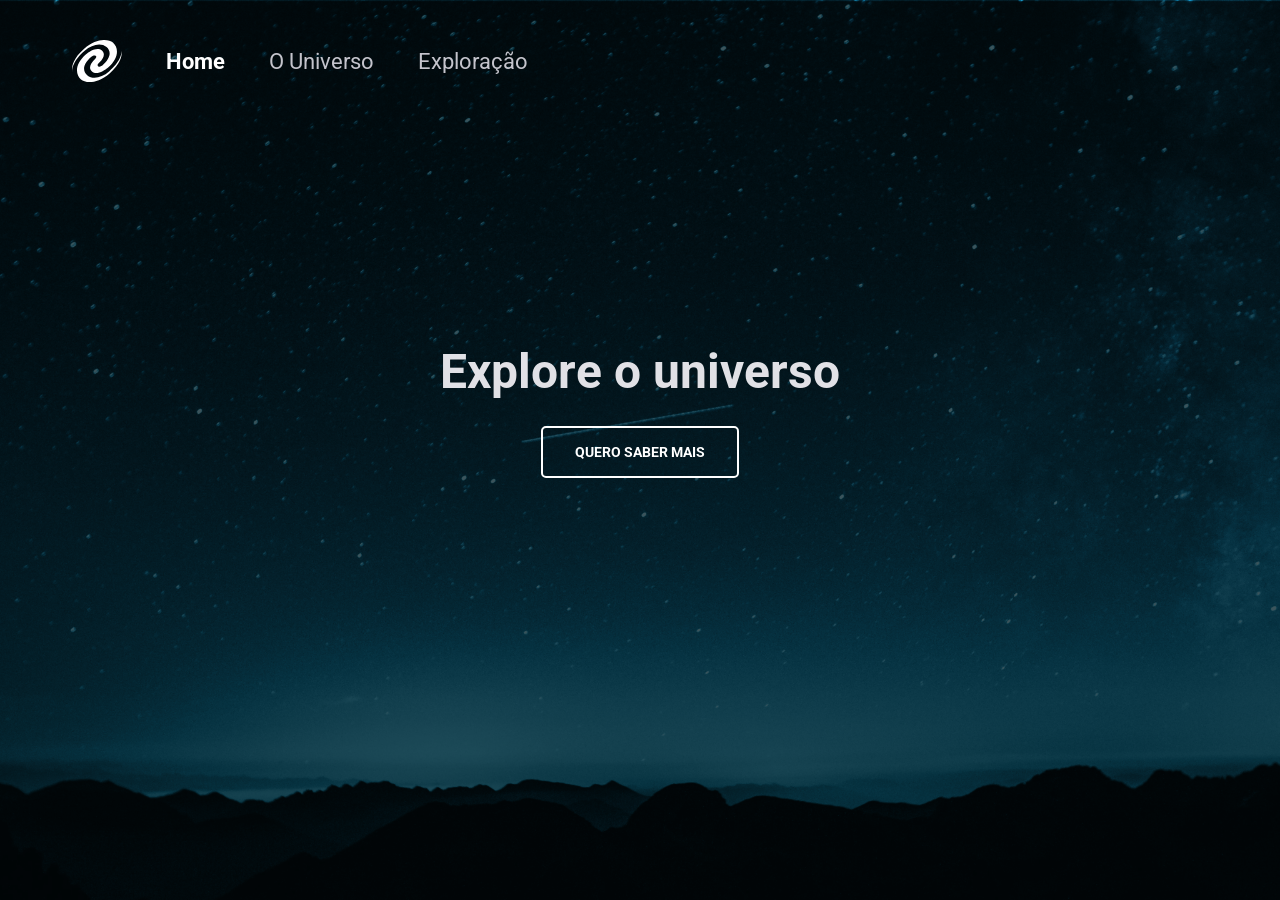
==== index.html @ b0d91ed7 "projeto universo" ====
<!DOCTYPE html>
<html lang="pt-br">
<head>
    <meta charset="UTF-8">
    <meta name="viewport" content="width=device-width, initial-scale=1.0">
    <link rel="stylesheet" href="./styles/index.css">
    <link rel="preconnect" href="https://fonts.googleapis.com">
    <link rel="preconnect" href="https://fonts.gstatic.com" crossorigin>
    <link href="https://fonts.googleapis.com/css2?family=Roboto:ital,wght@0,100..900;1,100..900&display=swap" rel="stylesheet">
    <title>Home</title>
</head>
<body>
    <header>
        <img src="./assets/Vector.svg" alt="logo do universo">

        <nav>
            <ul>
                <li>
                    <a href="" class="ativa">Home</a>
                </li>
                <li>
                    <a href="">O Universo</a>
                </li>
                <li>
                    <a href="">Exploração</a>
                </li>
            </ul>
        </nav>
    </header>

    <main>
        <h1>Explore o universo</h1>
        <a href="">Quero saber mais</a>
    </main>
</body>
</html>
---- styles/index.css ----
* {
    margin: 0;
    padding: 0;
    box-sizing: border-box;
    font-family: Roboto, sans-serif;
}

body {
    background-image: url(../assets/mountains-universe-1.png);
    background-position: center;
    background-size: cover;
    background-repeat: no-repeat;
    height: 100vh;
}

header {
    display: flex;
    padding-inline: 72px;
    gap: 44px;
    padding-block: 40px;
    align-items: center;

    ul {
        display: flex;
        gap: 44px;
        list-style: none;

        a {
            font-size: 22px;
            text-decoration: none;
            color: #c4c4cc;
        }

        .ativa {
            color: #FFFF;
            font-weight: 700;
        }
    }
}

main {
        width: fit-content;
        margin-inline: auto;
        margin-top: 220px;

     h1 {
            font-size: 48px;
            color: #e1e1e6;
            line-height: 125%;
     }

     a {
        border: 2px solid #FFFF;
        display: block;
        width: fit-content;
        margin-inline: auto;
        margin-top: 24px;
        font-size: 14px;
        line-height: 24px;
        padding: 12px 32px;
        border-radius: 5px;
        color: #FFFF;
        text-decoration: none;
        font-weight: 700;
        text-transform: uppercase;
     }

 }
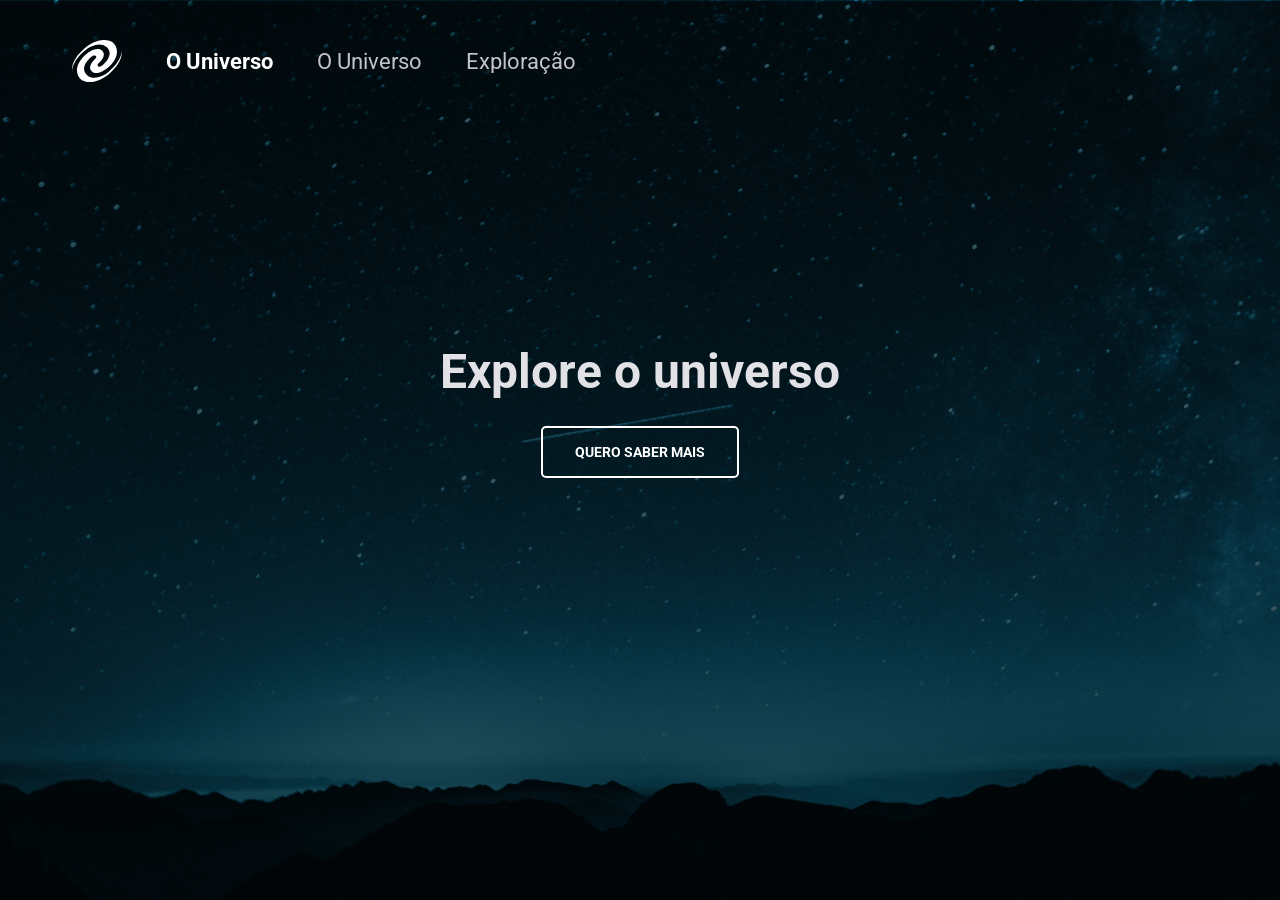
==== commit f715cdfd: "feat: desenvolvidas as páginas 1 e 2 do projeto" ====
--- a/index.html
+++ b/index.html
@@ -16,7 +16,7 @@
         <nav>
             <ul>
                 <li>
-                    <a href="" class="ativa">Home</a>
+                    <a href="./pages/universo.html" class="ativa">O Universo</a>
                 </li>
                 <li>
                     <a href="">O Universo</a>
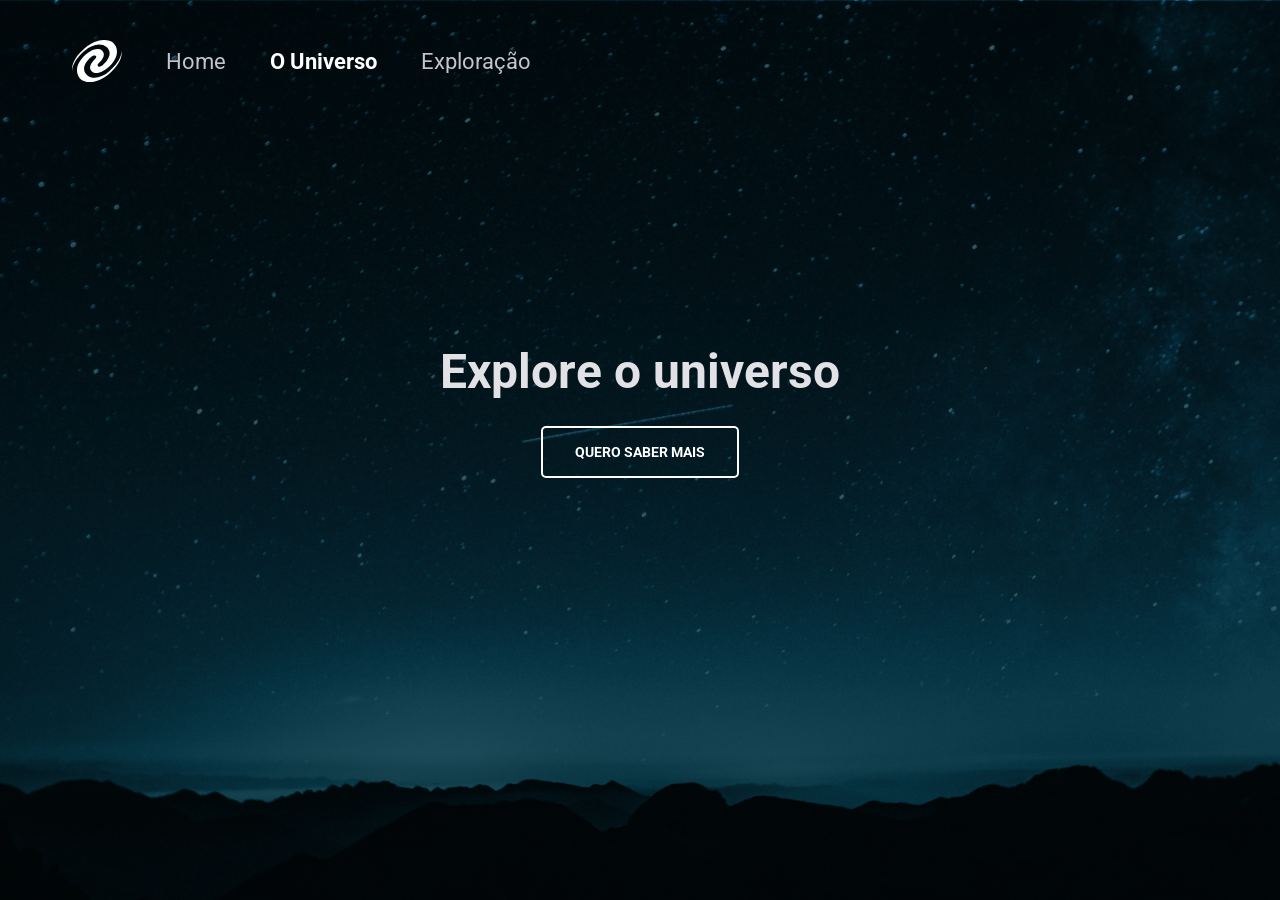
==== commit bf153c9e: "feat: desenvolvidas as páginas 1 e 2 do projeto" ====
--- a/index.html
+++ b/index.html
@@ -16,10 +16,10 @@
         <nav>
             <ul>
                 <li>
-                    <a href="./pages/universo.html" class="ativa">O Universo</a>
+                    <a href="">Home</a>
                 </li>
                 <li>
-                    <a href="">O Universo</a>
+                    <a href="./pages/universo.html" class="ativa">O Universo</a>
                 </li>
                 <li>
                     <a href="">Exploração</a>
